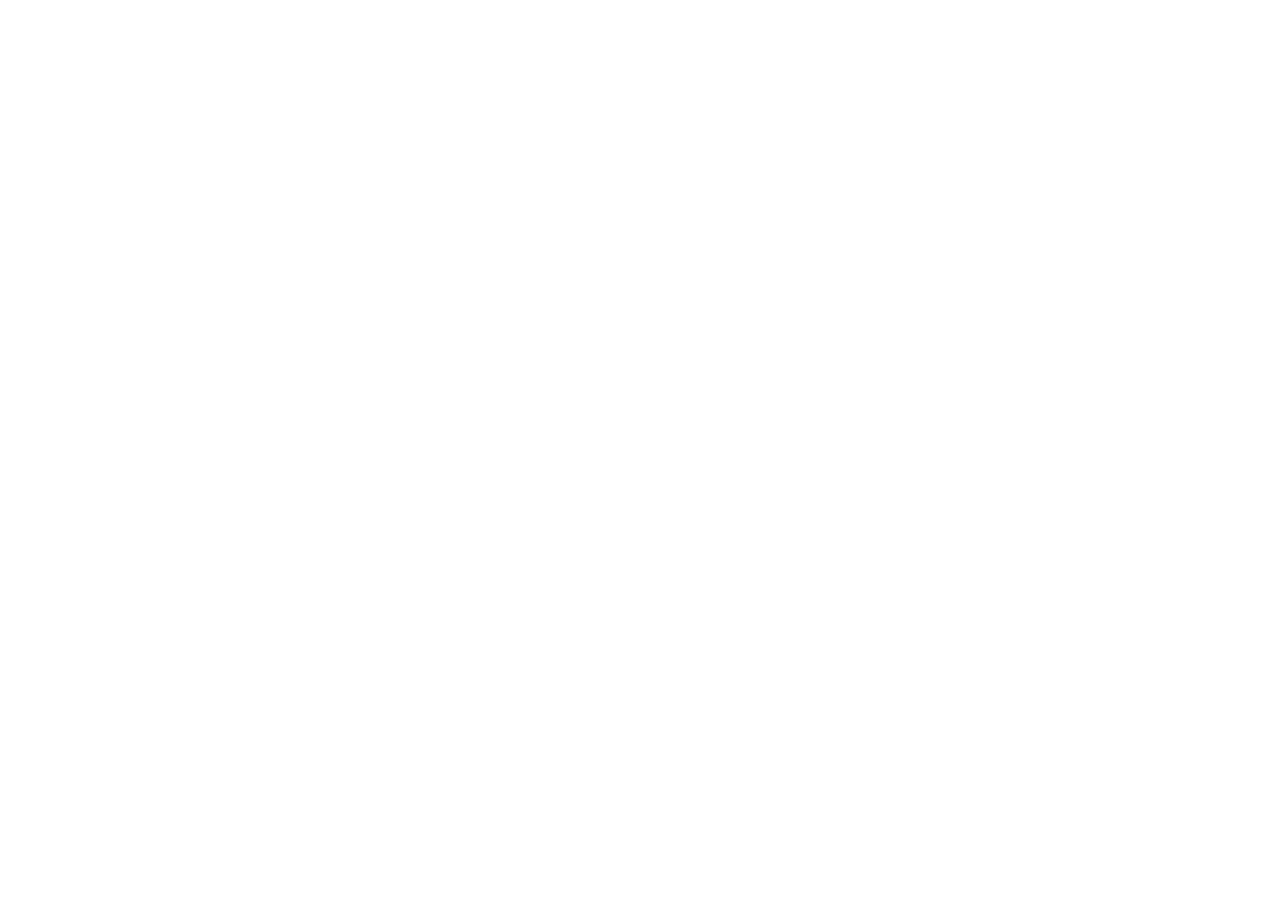
==== src/index.html @ e68b7d3a "Erste commit" ====
<!DOCTYPE html>
<html lang="en">
<head>
    <meta charset="UTF-8">
    <meta name="viewport" content="width=device-width, initial-scale=1.0">
    <title>Document</title>
</head>
<body>
    <img src="" alt="">
</body>
</html>
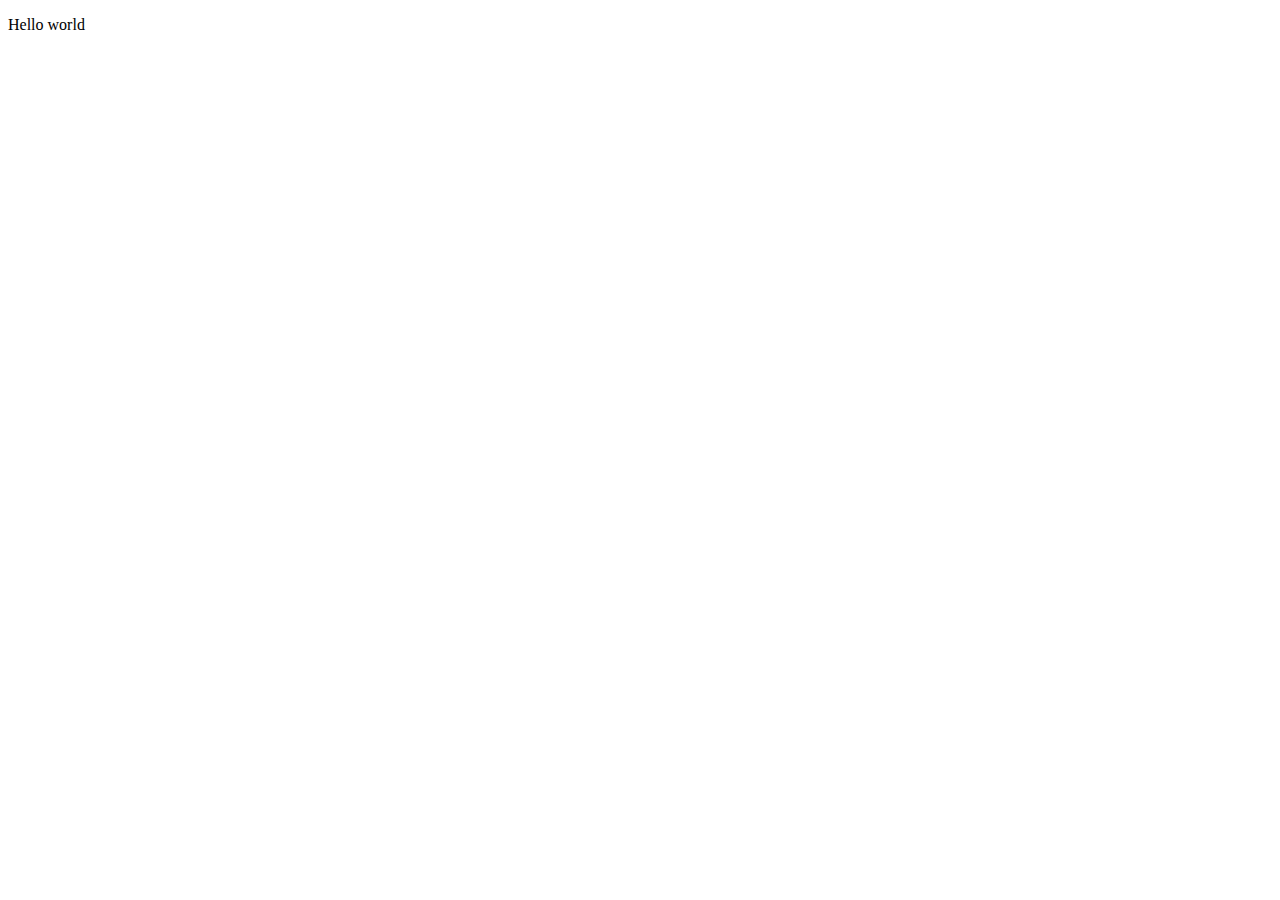
==== commit 81a112ff: "Add meta" ====
--- a/src/index.html
+++ b/src/index.html
@@ -1,11 +1,15 @@
 <!DOCTYPE html>
 <html lang="en">
+
 <head>
     <meta charset="UTF-8">
     <meta name="viewport" content="width=device-width, initial-scale=1.0">
-    <title>Document</title>
+    <title>First page</title>
+    <meta name="description" content="My first page with Hello world">
+    <meta name="author" content="student">
 </head>
 <body>
-    <img src="" alt="">
+    <!-- Paragraf -->
+    <p>Hello world</p>
 </body>
 </html>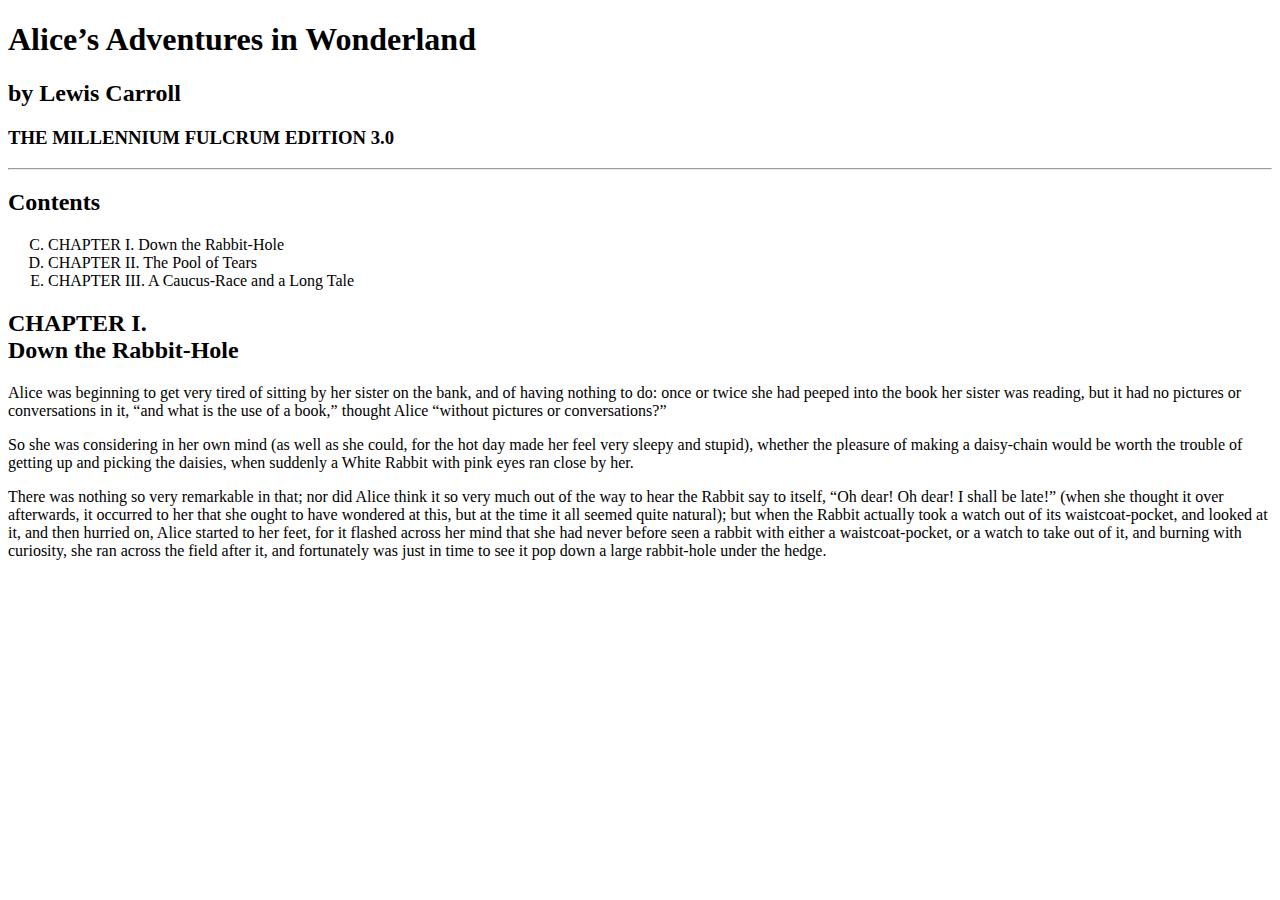
==== commit 87e4b27d: "Überschriften, Listen hinzugefügt" ====
--- a/src/index.html
+++ b/src/index.html
@@ -9,7 +9,35 @@
     <meta name="author" content="student">
 </head>
 <body>
-    <!-- Paragraf -->
-    <p>Hello world</p>
+    <!-- <p>Hello world</p> -->
+    <!-- Überschriften -->
+
+    <h1>Alice’s Adventures in Wonderland</h1>
+    <h2>by Lewis Carroll</h2>
+    <h3>THE MILLENNIUM FULCRUM EDITION 3.0</h3>
+
+    <!-- <br> - Zeilenschaltung -->
+   
+    <hr>
+    <h2>Contents</h2>
+
+    <!-- <ul></ul> - für ungeordnete Listen-->
+    <!-- <ol></ol> - für geordnete Listen-->
+
+    <ol start="3" type="A">
+        <li>CHAPTER I.	Down the Rabbit-Hole</li>
+        <li>CHAPTER II.	The Pool of Tears</li>
+        <li>CHAPTER III.	A Caucus-Race and a Long Tale</li>
+
+    </ol>
+
+    <h2>CHAPTER I. <br>
+        Down the Rabbit-Hole</h2>
+    
+    <p>Alice was beginning to get very tired of sitting by her sister on the bank, and of having nothing to do: once or twice she had peeped into the book her sister was reading, but it had no pictures or conversations in it, “and what is the use of a book,” thought Alice “without pictures or conversations?”</p>
+    <p>So she was considering in her own mind (as well as she could, for the hot day made her feel very sleepy and stupid), whether the pleasure of making a daisy-chain would be worth the trouble of getting up and picking the daisies, when suddenly a White Rabbit with pink eyes ran close by her.</p>
+    <p>There was nothing so very remarkable in that; nor did Alice think it so very much out of the way to hear the Rabbit say to itself, “Oh dear! Oh dear! I shall be late!” (when she thought it over afterwards, it occurred to her that she ought to have wondered at this, but at the time it all seemed quite natural); but when the Rabbit actually took a watch out of its waistcoat-pocket, and looked at it, and then hurried on, Alice started to her feet, for it flashed across her mind that she had never before seen a rabbit with either a waistcoat-pocket, or a watch to take out of it, and burning with curiosity, she ran across the field after it, and fortunately was just in time to see it pop down a large rabbit-hole under the hedge.</p>
+
+
 </body>
 </html>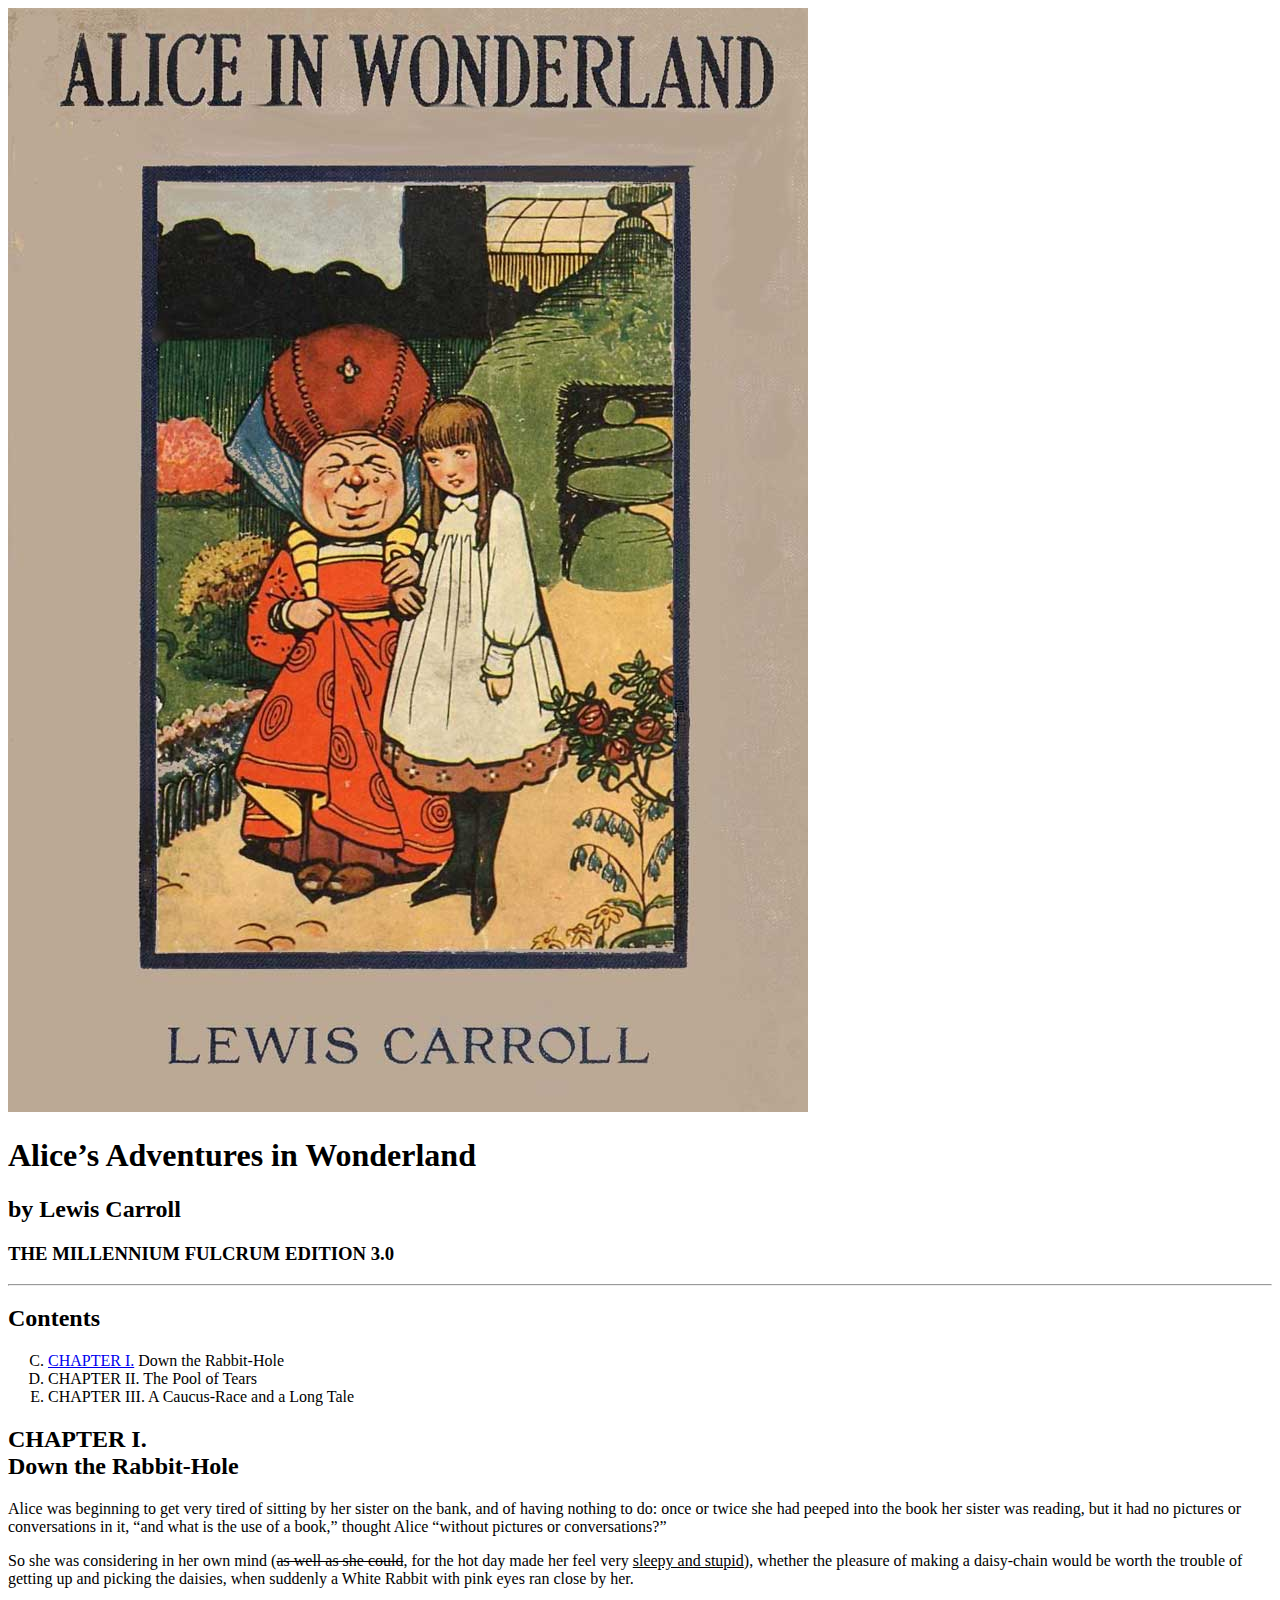
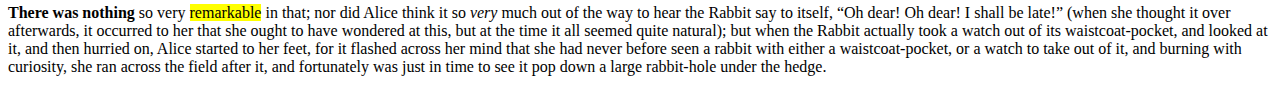
==== commit 9967c951: "tags, Bild, Links hinzugefügt" ====
--- a/src/index.html
+++ b/src/index.html
@@ -10,8 +10,12 @@
 </head>
 <body>
     <!-- <p>Hello world</p> -->
+    
+    <!-- <img src="https://www.gutenberg.org/files/11/11-h/images/cover.jpg" alt="Alice"> -->
+    <!-- <a href="https://www.gutenberg.org/files/11/11-h/11-h.htm"><img src="img/Alice.jpg" alt="Alice"></a> -->
+    <img src="img/Alice.jpg" alt="Alice">
+
     <!-- Überschriften -->
-
     <h1>Alice’s Adventures in Wonderland</h1>
     <h2>by Lewis Carroll</h2>
     <h3>THE MILLENNIUM FULCRUM EDITION 3.0</h3>
@@ -25,7 +29,9 @@
     <!-- <ol></ol> - für geordnete Listen-->
 
     <ol start="3" type="A">
-        <li>CHAPTER I.	Down the Rabbit-Hole</li>
+        <li> 
+            <a href="https://www.gutenberg.org/files/11/11-h/11-h.htm#chap01">CHAPTER I.</a>
+            Down the Rabbit-Hole</li>
         <li>CHAPTER II.	The Pool of Tears</li>
         <li>CHAPTER III.	A Caucus-Race and a Long Tale</li>
 
@@ -35,9 +41,14 @@
         Down the Rabbit-Hole</h2>
     
     <p>Alice was beginning to get very tired of sitting by her sister on the bank, and of having nothing to do: once or twice she had peeped into the book her sister was reading, but it had no pictures or conversations in it, “and what is the use of a book,” thought Alice “without pictures or conversations?”</p>
-    <p>So she was considering in her own mind (as well as she could, for the hot day made her feel very sleepy and stupid), whether the pleasure of making a daisy-chain would be worth the trouble of getting up and picking the daisies, when suddenly a White Rabbit with pink eyes ran close by her.</p>
-    <p>There was nothing so very remarkable in that; nor did Alice think it so very much out of the way to hear the Rabbit say to itself, “Oh dear! Oh dear! I shall be late!” (when she thought it over afterwards, it occurred to her that she ought to have wondered at this, but at the time it all seemed quite natural); but when the Rabbit actually took a watch out of its waistcoat-pocket, and looked at it, and then hurried on, Alice started to her feet, for it flashed across her mind that she had never before seen a rabbit with either a waistcoat-pocket, or a watch to take out of it, and burning with curiosity, she ran across the field after it, and fortunately was just in time to see it pop down a large rabbit-hole under the hedge.</p>
 
+    <p>So she was considering in her own mind (<s>as well as she could</s>, for the hot day made her feel very <u>sleepy and stupid</u>), whether the pleasure of making a daisy-chain would be worth the trouble of getting up and picking the daisies, when suddenly a White Rabbit with pink eyes ran close by her.</p>
+
+    <p><strong>There was nothing</strong> so very <mark>remarkable</mark> in that; nor did Alice think it so <em>very</em> much out of the way to hear the Rabbit say to itself, “Oh dear! Oh dear! I shall be late!” (when she thought it over afterwards, it occurred to her that she ought to have wondered at this, but at the time it all seemed quite natural); but when the Rabbit actually took a watch out of its waistcoat-pocket, and looked at it, and then hurried on, Alice started to her feet, for it flashed across her mind that she had never before seen a rabbit with either a waistcoat-pocket, or a watch to take out of it, and burning with curiosity, she ran across the field after it, and fortunately was just in time to see it pop down a large rabbit-hole under the hedge.</p>
+    <!-- <p>H<sub>2</sub>O</p>
+    <p>H<sup>2</sup>O</p> -->
+    <div></div>
+    <span></span>
 
 </body>
 </html>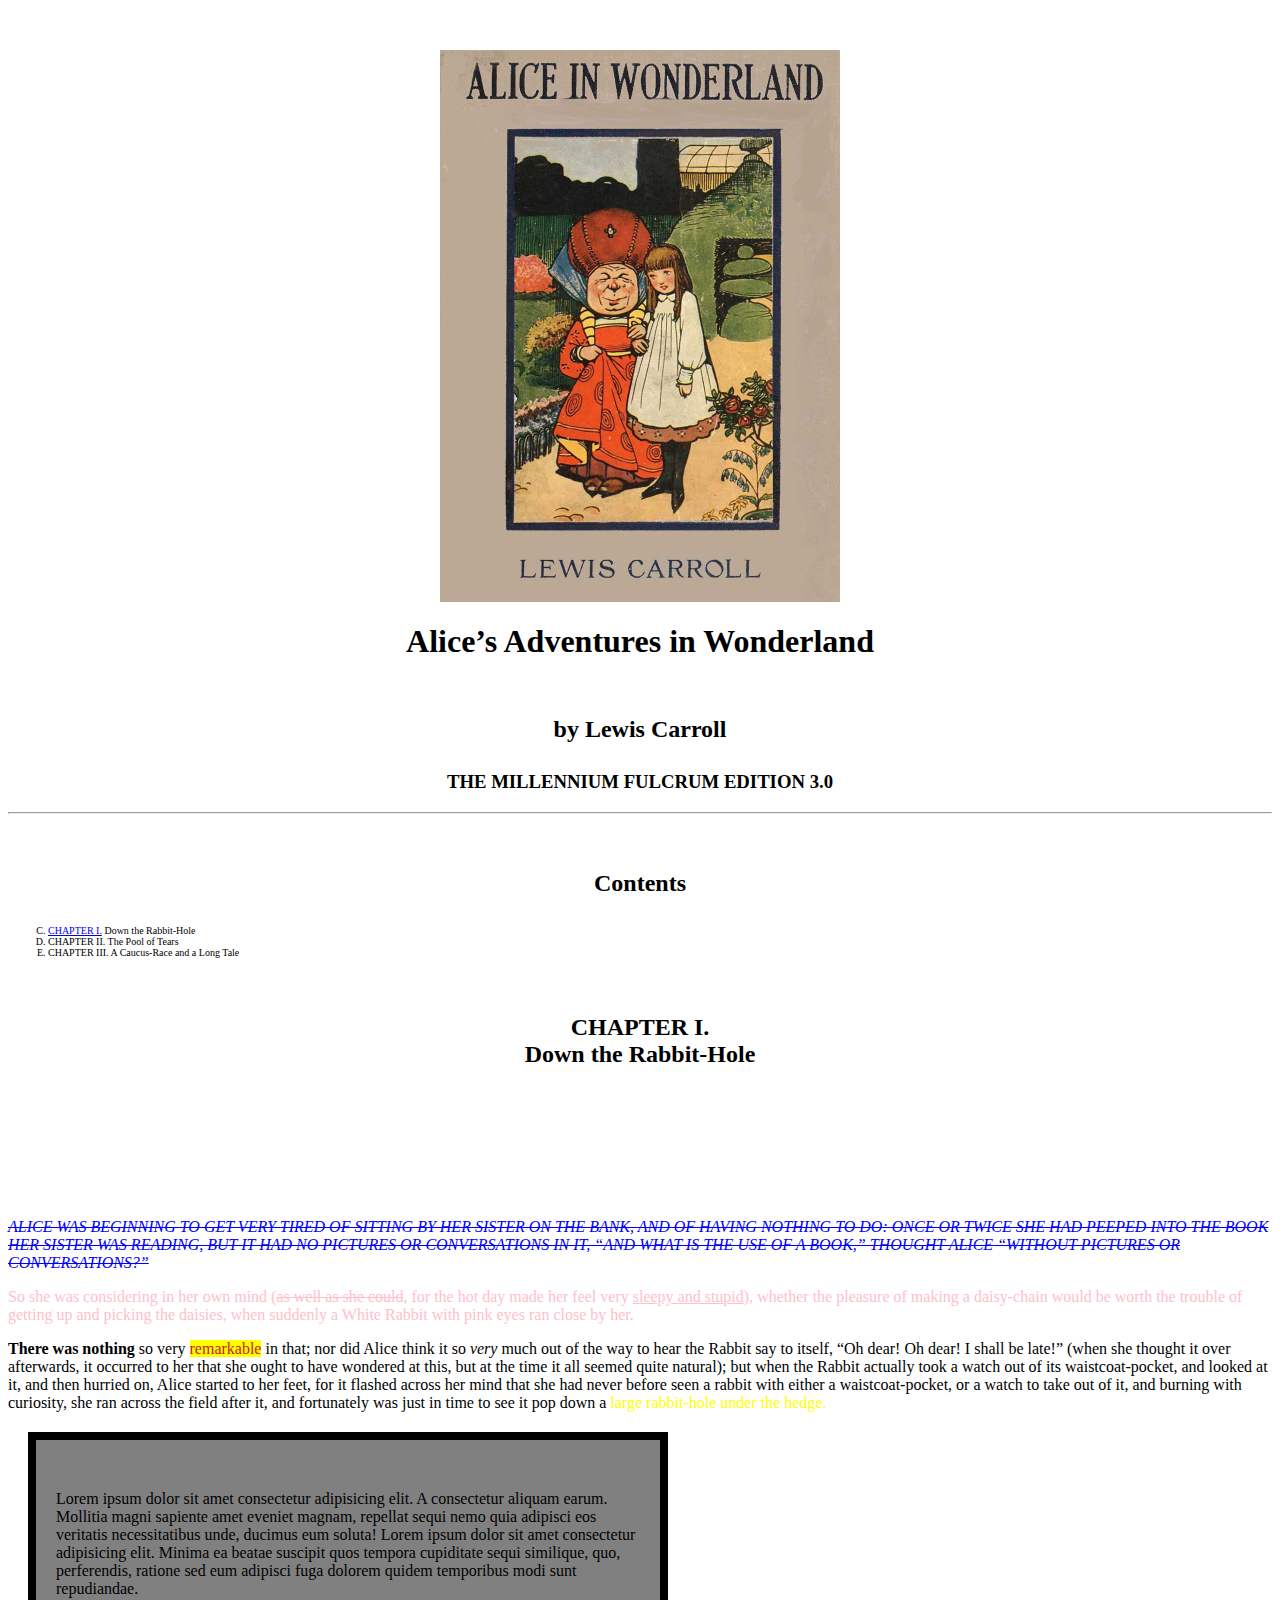
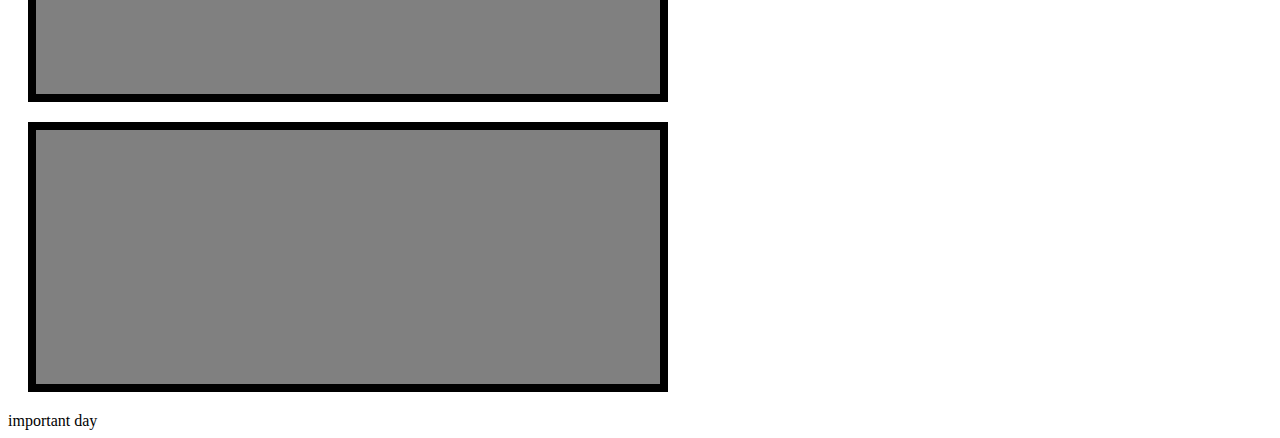
==== commit 1a14c01a: "Neues Projekt Radiosender" ====
--- a/src/index.html
+++ b/src/index.html
@@ -7,48 +7,83 @@
     <title>First page</title>
     <meta name="description" content="My first page with Hello world">
     <meta name="author" content="student">
+    <link rel="stylesheet" href="css/style.css">
+
+   
 </head>
 <body>
     <!-- <p>Hello world</p> -->
     
     <!-- <img src="https://www.gutenberg.org/files/11/11-h/images/cover.jpg" alt="Alice"> -->
     <!-- <a href="https://www.gutenberg.org/files/11/11-h/11-h.htm"><img src="img/Alice.jpg" alt="Alice"></a> -->
-    <img src="img/Alice.jpg" alt="Alice">
+    <img class="cover" src="img/Alice.jpg" alt="Alice">
 
     <!-- Überschriften -->
     <h1>Alice’s Adventures in Wonderland</h1>
-    <h2>by Lewis Carroll</h2>
-    <h3>THE MILLENNIUM FULCRUM EDITION 3.0</h3>
+    <h2 class="margin_h2">by Lewis Carroll</h2>
+    <h3 class="uppercase">The millennium fulcrum edition 3.0</h3>
 
     <!-- <br> - Zeilenschaltung -->
    
     <hr>
-    <h2>Contents</h2>
+    <h2 class="margin_h2">Contents</h2>
 
     <!-- <ul></ul> - für ungeordnete Listen-->
     <!-- <ol></ol> - für geordnete Listen-->
 
-    <ol start="3" type="A">
-        <li> 
-            <a href="https://www.gutenberg.org/files/11/11-h/11-h.htm#chap01">CHAPTER I.</a>
-            Down the Rabbit-Hole</li>
-        <li>CHAPTER II.	The Pool of Tears</li>
-        <li>CHAPTER III.	A Caucus-Race and a Long Tale</li>
+    <nav class="navigation">
+        <ol start="3" type="A">
+            <li> 
+                <a href="https://www.gutenberg.org/files/11/11-h/11-h.htm#chap01">CHAPTER I.</a>
+                Down the Rabbit-Hole</li>
+            <li>CHAPTER II.	The Pool of Tears</li>
+            <li>CHAPTER III.	A Caucus-Race and a Long Tale</li>
 
-    </ol>
+        </ol>
+    </nav>
 
-    <h2>CHAPTER I. <br>
-        Down the Rabbit-Hole</h2>
+    <h2 class="margin_h2"> <span class="uppercase">Chapter I.</span> <br>
+    Down the Rabbit-Hole</h2>
     
-    <p>Alice was beginning to get very tired of sitting by her sister on the bank, and of having nothing to do: once or twice she had peeped into the book her sister was reading, but it had no pictures or conversations in it, “and what is the use of a book,” thought Alice “without pictures or conversations?”</p>
+    <p class="first">Alice was beginning to get very tired of sitting by her sister on the bank, and of having nothing to do: once or twice she had peeped into the book her sister was reading, but it had no pictures or conversations in it, “and what is the use of a book,” thought Alice “without pictures or conversations?”</p>
 
-    <p>So she was considering in her own mind (<s>as well as she could</s>, for the hot day made her feel very <u>sleepy and stupid</u>), whether the pleasure of making a daisy-chain would be worth the trouble of getting up and picking the daisies, when suddenly a White Rabbit with pink eyes ran close by her.</p>
+    <p id="second">So she was considering in her own mind (<s>as well as she could</s>, for the hot day made her feel very <u>sleepy and stupid</u>), whether the pleasure of making a daisy-chain would be worth the trouble of getting up and picking the daisies, when suddenly a White Rabbit with pink eyes ran close by her.</p>
 
-    <p><strong>There was nothing</strong> so very <mark>remarkable</mark> in that; nor did Alice think it so <em>very</em> much out of the way to hear the Rabbit say to itself, “Oh dear! Oh dear! I shall be late!” (when she thought it over afterwards, it occurred to her that she ought to have wondered at this, but at the time it all seemed quite natural); but when the Rabbit actually took a watch out of its waistcoat-pocket, and looked at it, and then hurried on, Alice started to her feet, for it flashed across her mind that she had never before seen a rabbit with either a waistcoat-pocket, or a watch to take out of it, and burning with curiosity, she ran across the field after it, and fortunately was just in time to see it pop down a large rabbit-hole under the hedge.</p>
+    <p><strong>There was nothing</strong> so very <mark>remarkable</mark> in that; nor did Alice think it so <em>very</em> much out of the way to hear the Rabbit say to itself, “Oh dear! Oh dear! I shall be late!” (when she thought it over afterwards, it occurred to her that she ought to have wondered at this, but at the time it all seemed quite natural); but when the Rabbit actually took a watch out of its waistcoat-pocket, and looked at it, and then hurried on, Alice started to her feet, for it flashed across her mind that she had never before seen a rabbit with either a waistcoat-pocket, or a watch to take out of it, and burning with curiosity, she ran across the field after it, and fortunately was just in time to see it pop down a <span class="marked">large rabbit-hole under the hedge.</span></p>
     <!-- <p>H<sub>2</sub>O</p>
     <p>H<sup>2</sup>O</p> -->
     <div></div>
     <span></span>
 
+    <!-- semantische Tags -->
+
+    <header></header>
+    <!-- Navigation -->
+    <nav></nav>
+
+    <!-- Blogbeitrag -->
+    <article></article>
+
+    <section></section>
+<!-- Seitenleiste mit Informationen -->
+    <aside></aside>
+<!-- Hauptinhalt der Website -->
+    <main></main>
+
+    <!-- Fußzeile der Website -->
+    <footer></footer>
+    <div class="box">Lorem ipsum dolor sit amet consectetur adipisicing elit. A consectetur aliquam earum. Mollitia magni sapiente amet eveniet magnam, repellat sequi nemo quia adipisci eos veritatis necessitatibus unde, ducimus eum soluta! Lorem ipsum dolor sit amet consectetur adipisicing elit. Minima ea beatae suscipit quos tempora cupiditate sequi similique, quo, perferendis, ratione sed eum adipisci fuga dolorem quidem temporibus modi sunt repudiandae.
+    </div>
+       
+        <div class="box"></div>
+        <!-- <div class="box green"></div></div> -->
+
+    <!-- <a href="#">Link</a>
+    <br>
+    <a href="#">Lorem ipsum dolor sit, amet consectetur adipisicing elit. Repudiandae iure tenetur nemo incidunt ipsum earum nostrum assumenda possimus adipisci. Officia totam, corporis molestias esse numquam in illo autem velit! Consequuntur.</a> -->
+
+
+    <address></address>
+    <time datetime="2024-11-14 12:00">important day</time>
 </body>
 </html>--- a/src/css/style.css
+++ b/src/css/style.css
@@ -0,0 +1,107 @@
+* {
+    box-sizing: border-box;
+
+}
+
+/* html {
+    font-size: 62.5%;
+} */
+
+p mark{
+    color: #c91717;
+
+}
+
+h1, h2, h3 {
+    text-align: center;
+}
+
+.first { 
+    margin-top: 150px;
+    color: blue;
+    font-size: 16px;
+    font-weight: 400;
+    font-style: italic;
+    text-decoration: line-through;
+    text-transform: uppercase;
+}
+
+#second{
+    color: pink;
+}
+
+.marked {
+    color: yellow;
+}
+
+.box {
+    width: 50vw;
+    min-height: 30vh;
+    background-color: gray;
+    /* border-color: black;
+    border-width: 5px;
+    border-style: solid; */
+    
+    border: 0.5rem solid black;
+    /* border-top-color: blue; */
+    padding: 50px 20px;
+    margin: 20px ;
+}
+
+.cover {
+    display: block;
+    width: 400px;
+    margin: 50px auto 0 auto;
+}
+
+.uppercase {
+    text-transform: uppercase;
+}
+
+.margin_h2 {
+    margin: 56px auto 28px auto;
+}
+
+.navigation a {
+    font-size: 1em;
+
+}
+ 
+.navigation li {
+    font-size: 10px;
+} 
+
+width 1200px
+height 700px
+
+1vw = 12px
+1vh = 7px
+
+1vmin = 7px
+1vmax =12px
+
+/* .navigation {
+    position: relative;
+    width: 300px;
+    height: 300px;
+   background-color: gray
+}
+
+.navigation ol {
+    position: absolute;
+    top: 50px;
+} */
+/* .wrapper{
+    position: relative;
+    background-color: grey;
+    width: 100%;
+    height: 500px;
+    padding: 30px;
+
+} */
+
+/* .green {
+    background: green;
+    left: 80px;
+    z-index: 1;
+} */